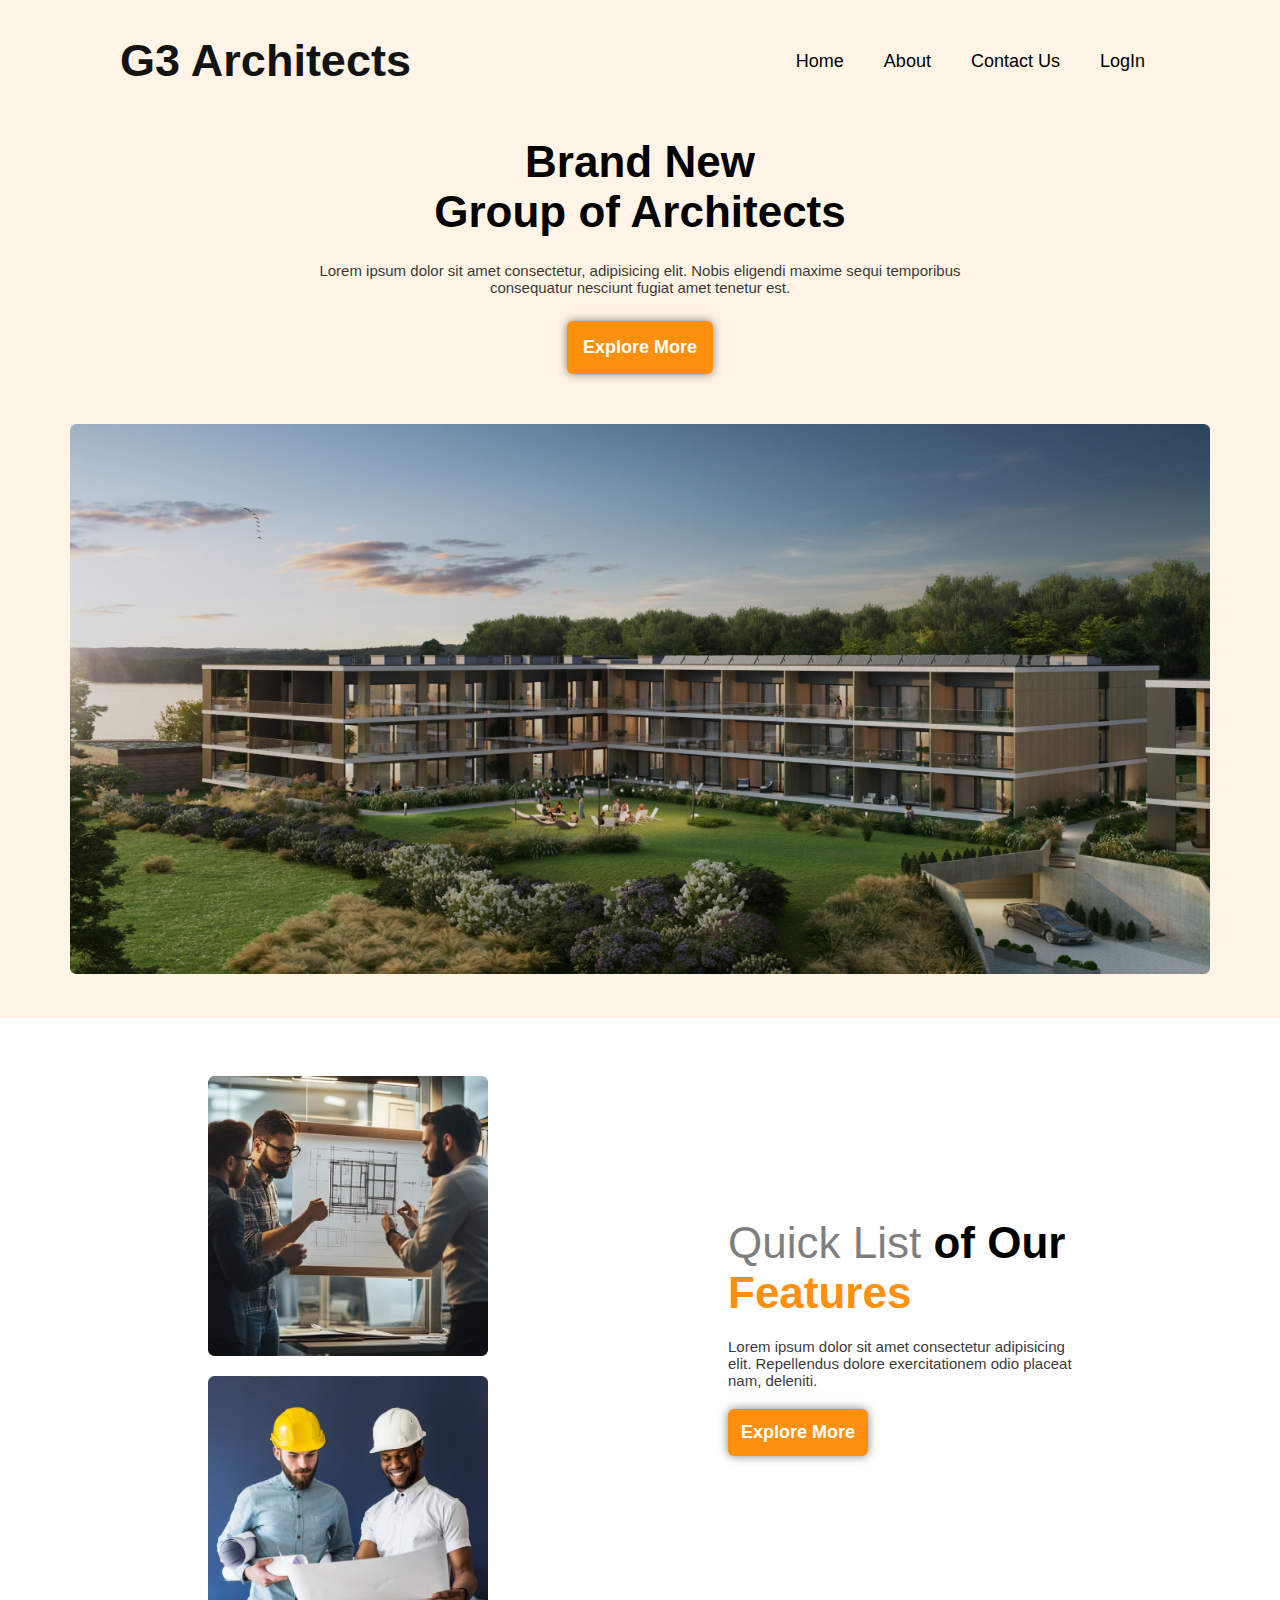
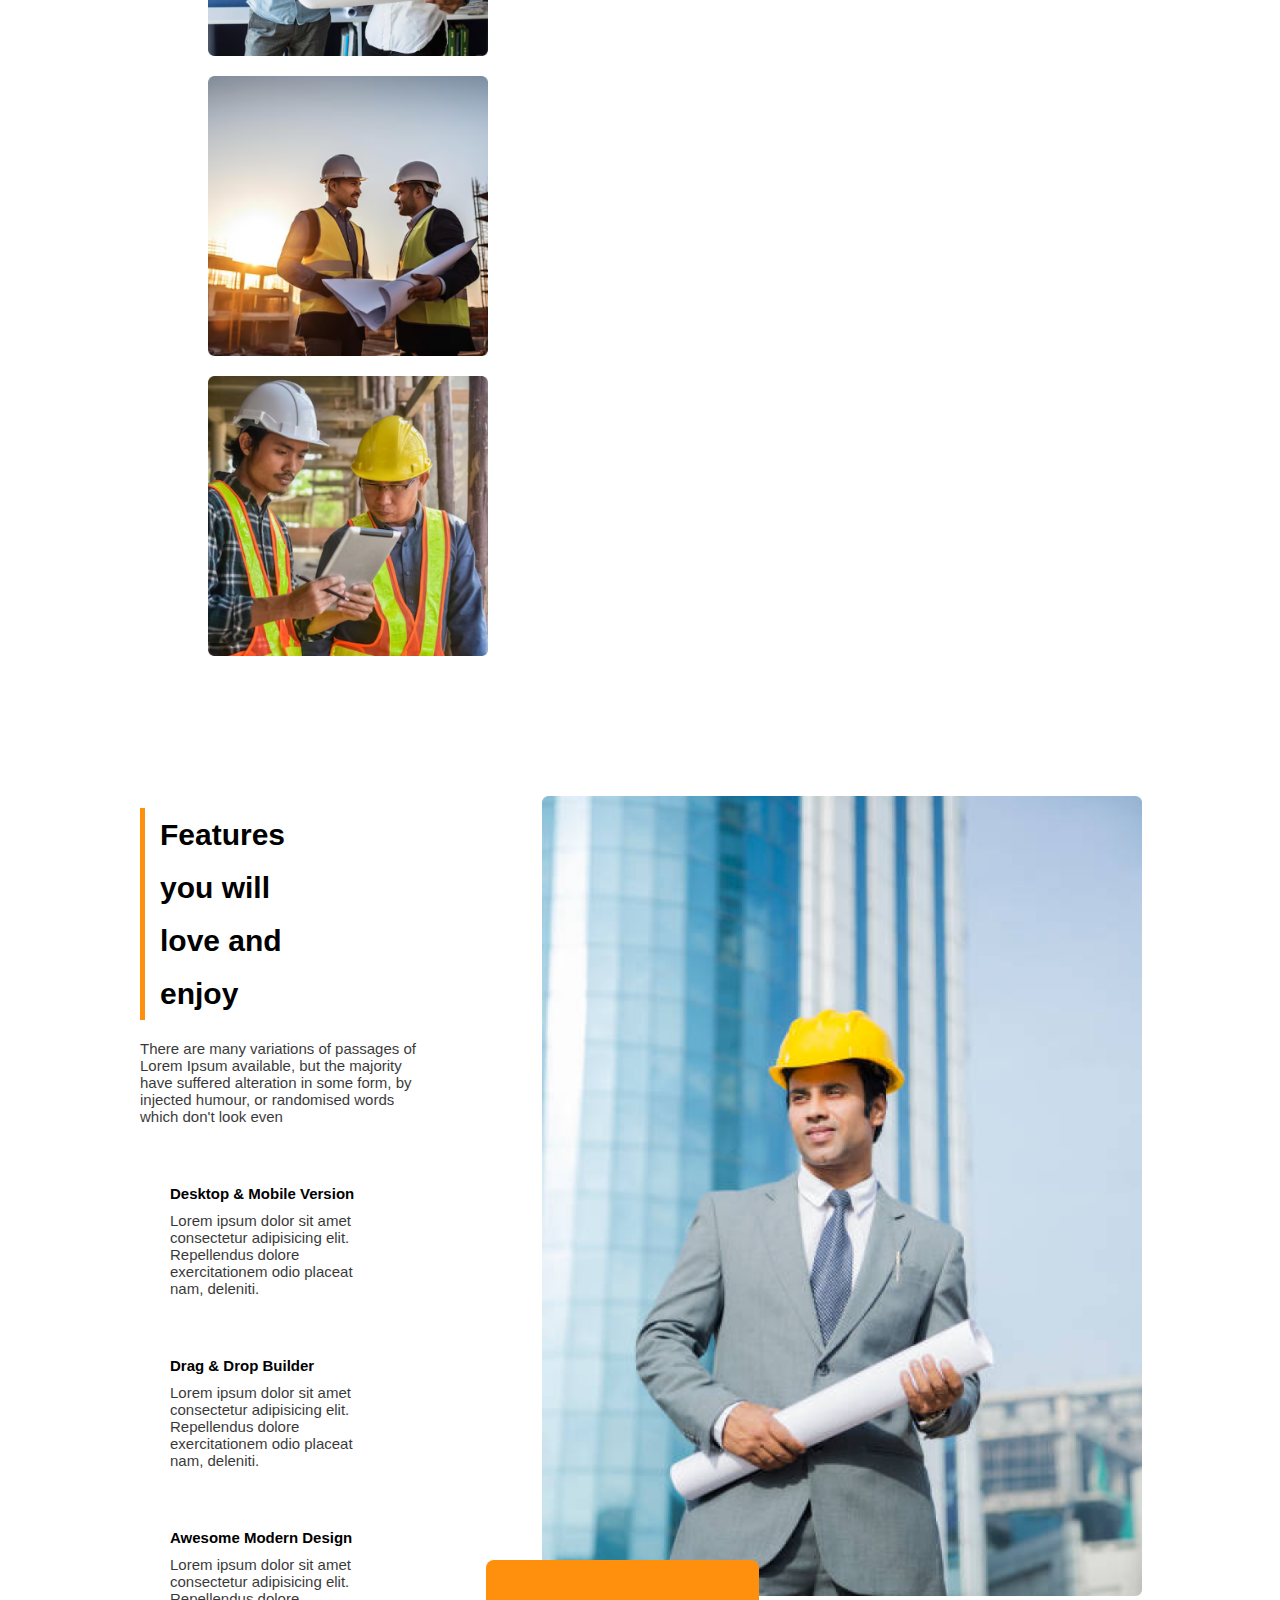
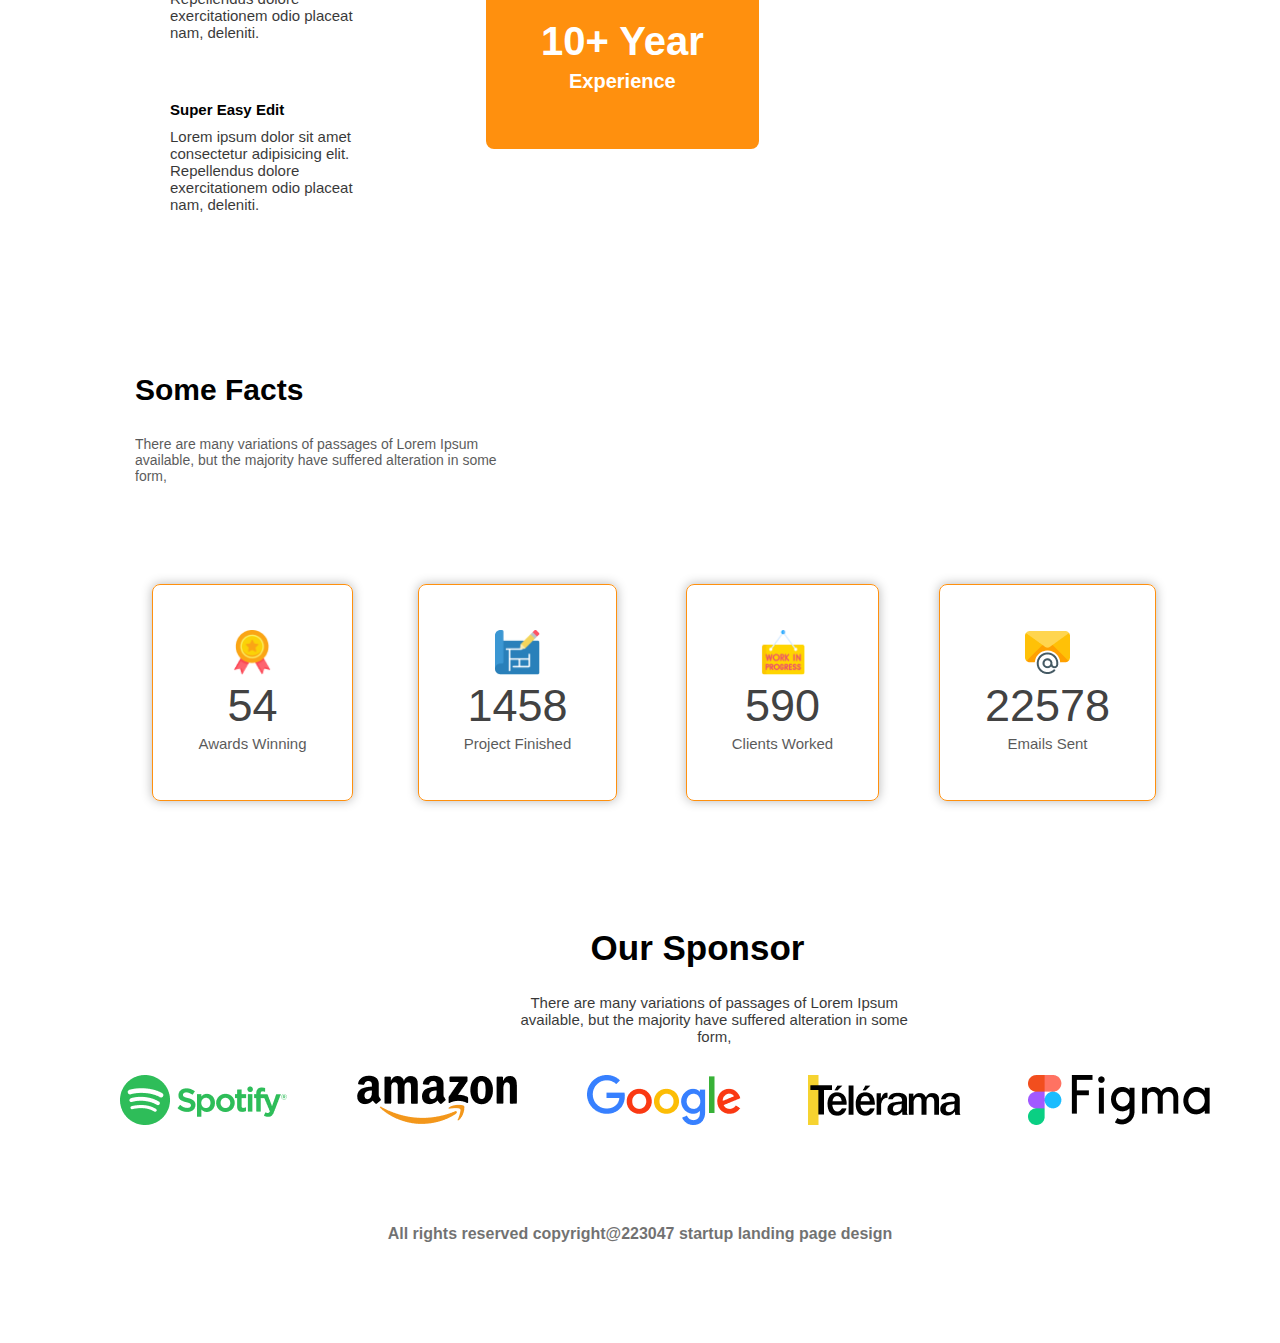
==== Assignment-2/index.html @ 871b0f90 "Architecture" ====
<!DOCTYPE html>
<html lang="en">
  <head>
    <meta charset="UTF-8" />
    <meta name="viewport" content="width=device-width, initial-scale=1.0" />
    <title>Responsive Web</title>
    <link rel="stylesheet" href="style.css" />
  </head>
  <body>
    <header>
      <nav>
        <a class="logo" href="#">G3 Architects</a>
        <ul class="menu">
          <li><a href="#">Home</a></li>
          <li><a href="#">About</a></li>
          <li><a href="#">Contact Us</a></li>
          <li><a href="#">LogIn</a></li>
        </ul>
      </nav>

      <section class="hero-banner">
        <div class="hero-content">
          <h1>Brand New <br />Group of Architects</h1>
          <p>
            Lorem ipsum dolor sit amet consectetur, adipisicing elit. Nobis
            eligendi maxime sequi temporibus consequatur nesciunt fugiat amet
            tenetur est.
          </p>
          <a href="#"><button class="hero-btn">Explore More</button></a>
        </div>
        <div class="hero-img">
          <img src="banner.png" alt="banner" />
        </div>
      </section>
    </header>

    <main>
      <section class="about">
        <div class="about-img">
          <img src="team1.png" alt="team" />
          <img src="team2.png" alt="team" />
          <img src="team3.png" alt="team" />
          <img src="team4.png" alt="team" />
        </div>
        <div class="about-content">
          <h2>
            <span class="opacity-change">Quick List</span
            ><span class="weight-change"> of Our </span><br /><span
              class="color-change"
              >Features</span
            >
          </h2>
          <p>
            Lorem ipsum dolor sit amet consectetur adipisicing elit. Repellendus
            dolore exercitationem odio placeat nam, deleniti.
          </p>
          <a href="#"><button class="about-btn">Explore More</button></a>
        </div>
      </section>

      <section class="services">
        <div class="service-heading">
          <h2>Features you will love and enjoy</h2>
          <p>
            There are many variations of passages of Lorem Ipsum available, but
            the majority have suffered alteration in some form, by injected
            humour, or randomised words which don't look even
          </p>
          <div class="service-content">
            <div class="details-content">
              <h3>Desktop & Mobile Version</h3>
              <p>
                Lorem ipsum dolor sit amet consectetur adipisicing elit.
                Repellendus dolore exercitationem odio placeat nam, deleniti.
              </p>
            </div>
            <div class="details-content">
              <h3>Drag & Drop Builder</h3>
              <p>
                Lorem ipsum dolor sit amet consectetur adipisicing elit.
                Repellendus dolore exercitationem odio placeat nam, deleniti.
              </p>
            </div>
            <div class="details-content">
              <h3>Awesome Modern Design</h3>
              <p>
                Lorem ipsum dolor sit amet consectetur adipisicing elit.
                Repellendus dolore exercitationem odio placeat nam, deleniti.
              </p>
            </div>
            <div class="details-content">
              <h3>Super Easy Edit</h3>
              <p>
                Lorem ipsum dolor sit amet consectetur adipisicing elit.
                Repellendus dolore exercitationem odio placeat nam, deleniti.
              </p>
            </div>
          </div>
        </div>
        <div class="service-img">
          <img src="architect.png" alt="service" />
          <span class="service-span">
            <h3>10+ Year</h3>
            <p>Experience</p>
          </span>
        </div>
      </section>

      <section class="facts">
        <div class="facts-heading">
            <h2>Some Facts</h2>
            <p>
                There are many variations of passages of Lorem Ipsum available, but
                the majority have suffered alteration in some form,
            </p>
        </div>
        <div class="facts-details">
            <div class="facts-content">
                <img src="Group 22.png" alt="pic">
                <h3>54</h3>
                <p>Awards Winning</p>
            </div>
            <div class="facts-content">
                <img src="Group 28.png" alt="pic">
                <h3>1458</h3>
                <p>Project Finished</p>
            </div>
            <div class="facts-content">
                <img src="Group 29.png" alt="pic">
                <h3>590</h3>
                <p>Clients Worked</p>
            </div>
            <div class="facts-content">
                <img src="Group 30.png" alt="pic">
                <h3>22578</h3>
                <p>Emails Sent</p>
            </div>
        </div>
      </section>

      <section class="sponsor">
        <div class="sponsor-heading">
            <h2>Our Sponsor</h2>
            <p>
                There are many variations of passages of Lorem Ipsum available, but
                the majority have suffered alteration in some form,
            </p>
        </div>
        <div class="sponsor-img">
            <img src="spotify Logo.png" alt="sponsor">
            <img src="Amazon Logo.png" alt="sponsor">
            <img src="google Logo.png" alt="sponsor">
            <img src="Telerama Logo.png" alt="sponsor">
            <img src="figma Logo.png" alt="sponsor">
        </div>
      </section>

      <footer>
        <h4>All rights reserved copyright@223047 startup landing page design</h4>
      </footer>
    </main>
  </body>
</html>
---- Assignment-2/style.css ----
* {
    margin: 0;
    font-family: sans-serif;
    transition: all 1s ease-in-out;
}

a {
    text-decoration: none;
    color: inherit;
    cursor: pointer;
}

ul,
li {
    list-style-type: none;
}

header {
    background-color: #FFF4E6;
    padding-top: 35px;
}

/* Nav Section */

nav {
    display: flex;
    align-items: center;
    justify-content: space-between;
    margin-left: 120px;
    margin-right: 120px;
}

.menu {
    display: flex;
    align-items: center;
    text-decoration: none;
    gap: 10px;
}

nav .logo {
    font-size: 45px;
    font-weight: 800;
    line-height: normal;
    color: #131313;
}

nav li a {
    display: inline-block;
    text-align: center;
    text-decoration: none;
    padding: 12px 15px;
    font-size: 18px;
    font-weight: 500;
    line-height: 26px;
}

.hero-banner,
.hero-content {
    text-align: center;
    margin: 50px;
}

.hero-content h1 {
    font-size: 44px;
    font-weight: 800;
    width: 60%;
    margin-top: 150px;
    margin: 0 auto;
}

.hero-content p {
    font-size: 15px;
    font-weight: 400;
    width: 60%;
    margin: 25px auto;
    opacity: 0.78;
}

.hero-btn {
    font-size: 18px;
    font-weight: 700;
    border: 1px solid transparent;
    padding: 15px 15px;
    border-radius: 6px;
    background-color: #FF900E;
    color: white;
    box-shadow: 0 0 10px rgba(0, 0, 0, 0.5);
}

.hero-btn:hover {
    background: transparent;
    border: 5px solid #FF900E;
    color: #FF900E;
}

.hero-banner img {
    width: 1140px;
    height: 550px;
    margin-bottom: 40px;
}

/* About Section */

.about {
    display: flex;
    justify-content: space-between;
    margin: 50px;
    margin-top: 10px;
}

.about-img {
    width: 60%;
    margin-left: 150px;
}

.about-img img {
    width: 280px;
    height: 280px;
    padding: 8px;
}

.about-content {
    width: 40%;
    margin-right: 150px;
    padding-top: 150px;
}

.about-content h2 {
    font-size: 44px;
    font-weight: 600;
    margin-bottom: 20px;
}

.about-content p {
    font-size: 15px;
    opacity: 0.78;
}

.about-btn {
    margin-top: 20px;
    font-size: 18px;
    font-weight: 700;
    border: 1px solid transparent;
    padding: 12px 12px;
    border-radius: 6px;
    background-color: #FF900E;
    color: white;
    box-shadow: 0 0 10px rgba(0, 0, 0, 0.5);
}

.about-btn:hover {
    background: transparent;
    border: 5px solid #FF900E;
    color: #FF900E;
}

.opacity-change {
    opacity: 0.5;
    font-weight: 100;
}

.weight-change {
    font-weight: 800;
}

.color-change {
    color: #FF900E;
}

/* Services Section */

.services {
    display: flex;
    gap: 80px;
    margin: 50px;
    margin-top: 120px;
    margin-left: 120px;
}

.service-heading h2 {
    border-left: 5px solid #ff900e;
    margin: 20px;
    font-size: 30px;
    font-weight: 900;
    max-width: 50%;
    padding-left: 15px;
    line-height: 53px;
}

.service-heading p {
    font-size: 15px;
    line height: 26px;
    opacity: 0.78;
    padding-left: 20px;
    margin-bottom: 30px;
    max-width: 85%;
}

.service-content {
    max-width: 80%;
}

.details-content {
    margin-top: 60px;
}

.details-content h3 {
    padding-left: 50px;
    font-size: 15px;
}

.details-content p {
    padding-left: 50px;
    padding-top: 10px;
    font-size: 15px;
    opacity: 0.78;
}

.service-img img {
    width: 600px;
    height: 800px;
    padding: 8px;
    margin-right: 80px;
}

.service-span {
    background: #ff900e;
    border-radius: 8px;
    display: inline-block;
    padding: 55px;
    font-weight: 700;
    text-align: center;
    color: #ffffff;
    margin-top: -3em;
    margin-left: -3em;
    isolation: isolate;
}

.service-span h3 {
    font-size: 40px;
    font-weight: 900;
    line-height: 53px;
}

.service-span p {
    font-size: 20px;
    line-height: 26px;
}


/* Facts Section */

.facts {
    margin: 50px;
    margin-top: 120px;
    margin-left: 120px;
    margin-bottom: 120px;
}

.facts-heading h2 {
    font-size: 30px;
    font-weight: 900;
    max-width: 50%;
    padding-left: 15px;
    line-height: 53px;
}

.facts-heading p {
    font-size: 14px;
    line height: 26px;
    opacity: 0.65;
    padding-left: 15px;
    margin-bottom: 30px;
    max-width: 35%;
    margin-top: 20px;
}

.facts-details {
    display: grid;
    text-align: center;
    grid-template-columns: repeat(4, 1fr);
    justify-items: center;
    align-items: center;
    margin-top: 50px;
    margin-right: 50px;
}

.facts-content {
    border: 1px solid #ff900e;
    border-radius: 8px;
    padding: 45px 45px;
    cursor: pointer;
    box-shadow: 0px 0px 11px rgb(0 0 0 / 29%);
    margin-top: 50px;
}

.facts-content img {
    width: 45.22px;
    height: 45.22px;
}

.facts-content h3 {
    font-weight: 500;
    font-size: 45px;
    line-height: 53px;
    color: #424242;
}

.facts-content p {
    font-weight: 500;
    font-size: 15px;
    line-height: 23px;
    opacity: 0.65;
}

/* Sponsor-Section */

.sponsor {
    margin: 50px;
    margin-top: 120px;
    margin-left: 120px;
    margin-bottom: 100px;
    text-align: center;
}

.sponsor-heading h2 {
    font-size: 35px;
    font-weight: 600;
    max-width: 50%;
    padding-left: 300px;
    line-height: 53px;
}

.sponsor-heading p {
    font-size: 15px;
    line height: 26px;
    opacity: 0.78;
    padding-left: 400px;
    margin-bottom: 30px;
    max-width: 35%;
    margin-top: 20px;
    margin-bottom: 30px;
}

.sponsor-img {
    display: flex;
    align-items: center;
    justify-content: space-between;
    margin-top: 20px;
    margin-right: 20px;
}

/* Copyright-Section */

footer {
    color: #131313;
    text-align: center;
    opacity: 0.6;
    margin: 100px;
}
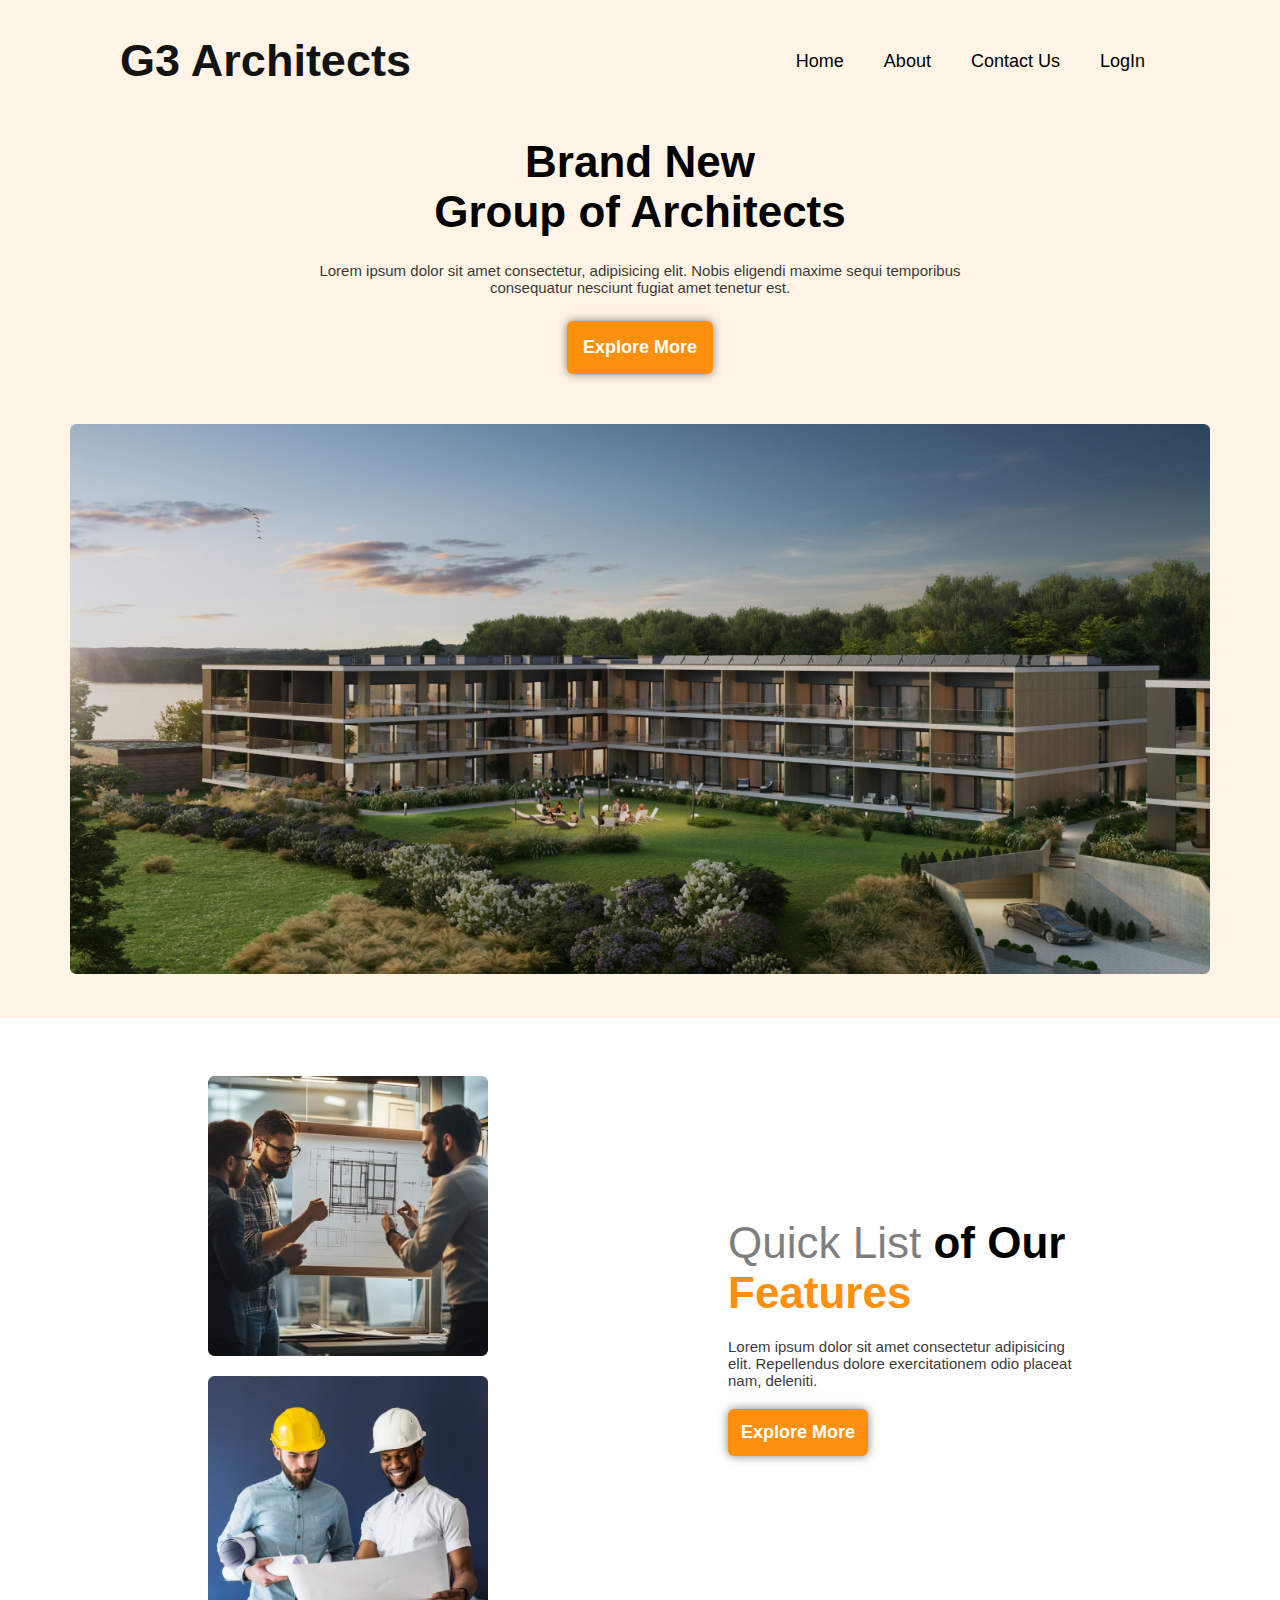
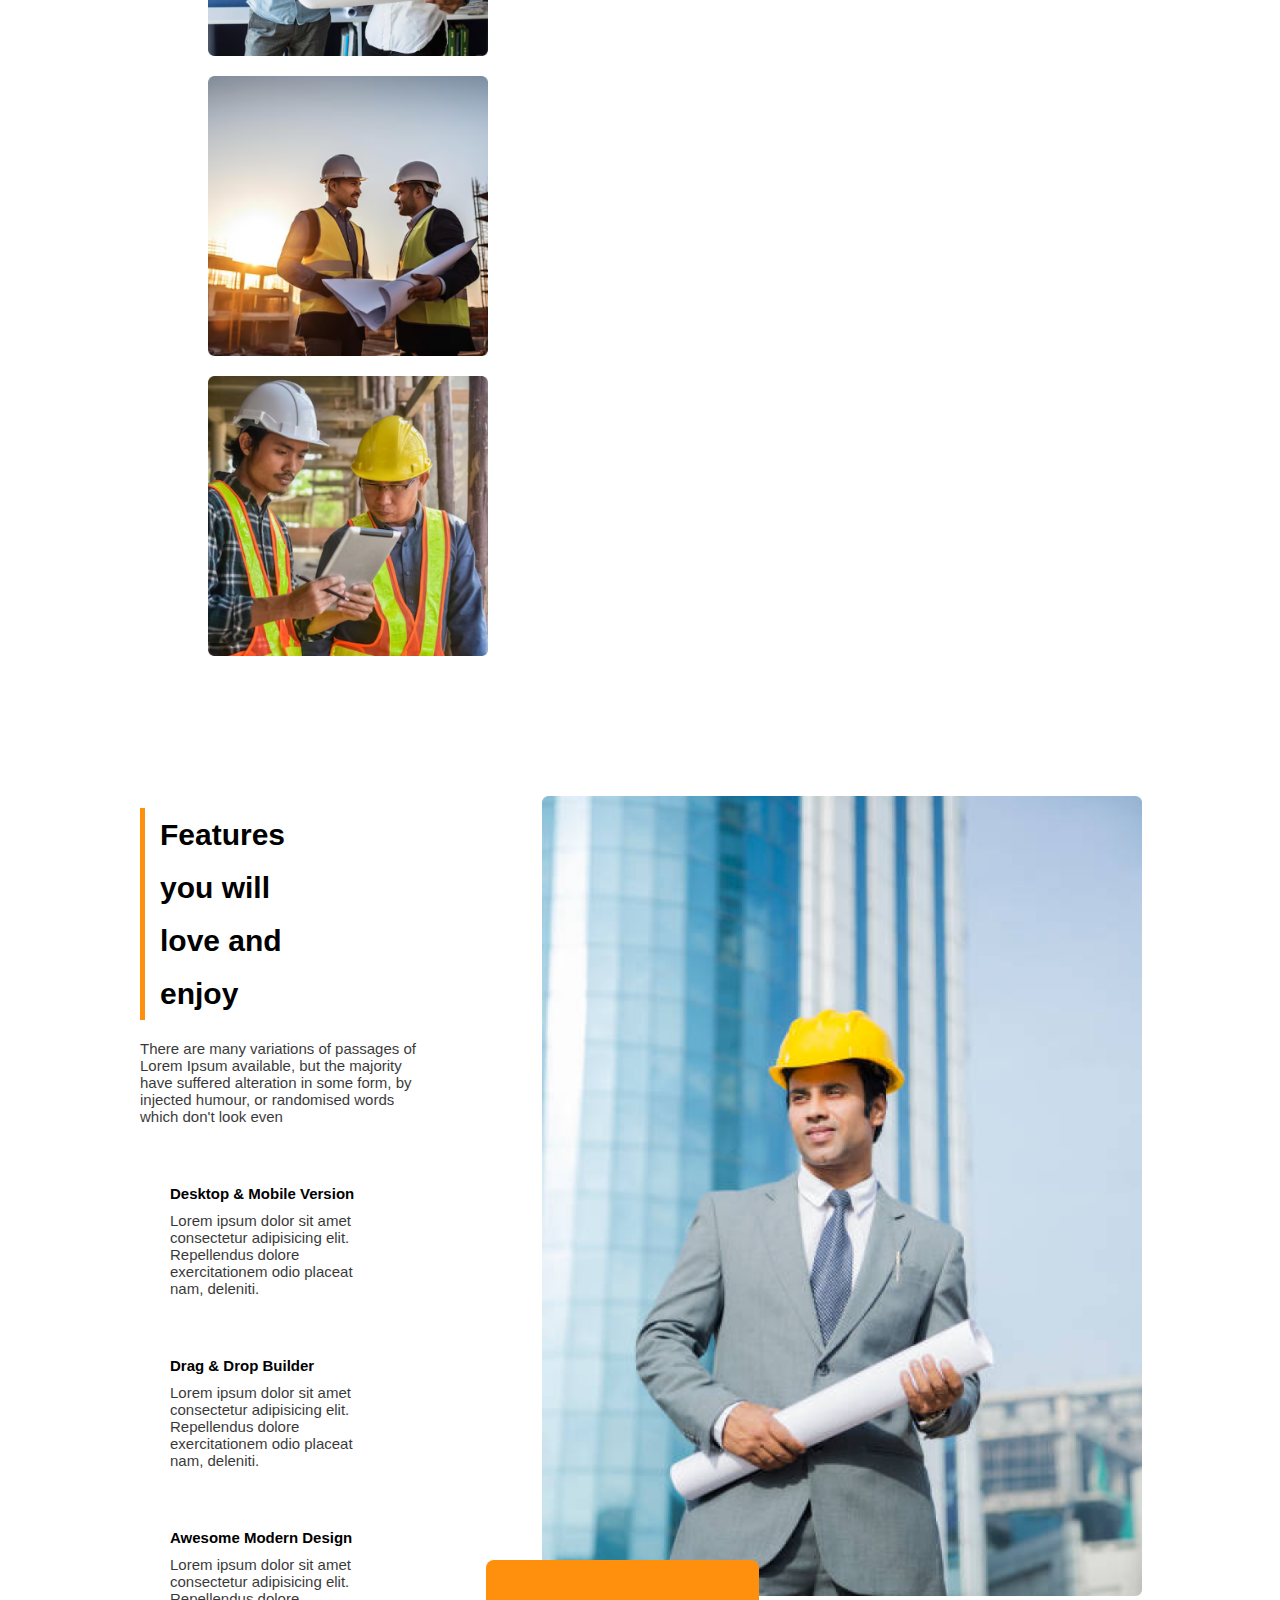
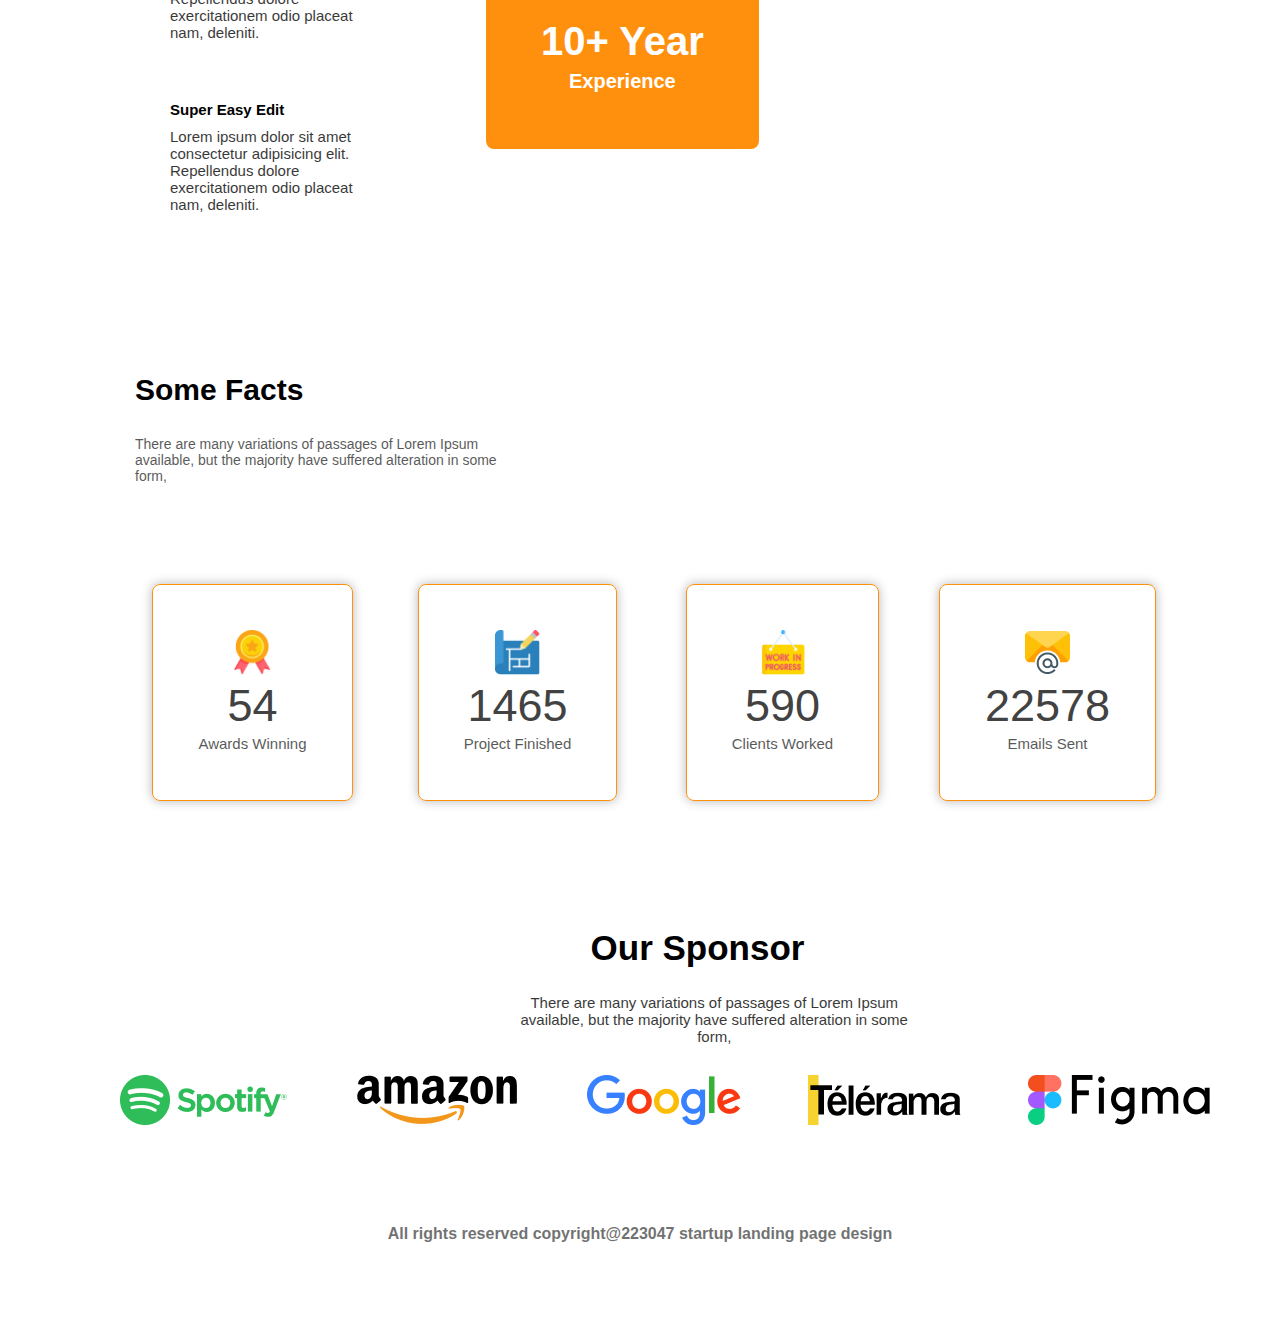
==== commit fa83581c: "Responsive" ====
--- a/Assignment-2/index.html
+++ b/Assignment-2/index.html
@@ -20,7 +20,7 @@
 
       <section class="hero-banner">
         <div class="hero-content">
-          <h1>Brand New <br />Group of Architects</h1>
+          <h1>Brand New <br>Group of Architects</h1>
           <p>
             Lorem ipsum dolor sit amet consectetur, adipisicing elit. Nobis
             eligendi maxime sequi temporibus consequatur nesciunt fugiat amet
@@ -122,7 +122,7 @@
             </div>
             <div class="facts-content">
                 <img src="Group 28.png" alt="pic">
-                <h3>1458</h3>
+                <h3>1465</h3>
                 <p>Project Finished</p>
             </div>
             <div class="facts-content">
--- a/Assignment-2/style.css
+++ b/Assignment-2/style.css
@@ -357,4 +357,304 @@
     text-align: center;
     opacity: 0.6;
     margin: 100px;
-}+}
+
+/* Responsive Part */
+
+@media only screen and (min-width: 350px) and (max-width: 600px) {
+    nav{
+        flex-direction: column;
+    }
+
+    .menu{
+        padding: 20px;
+        margin:0px 150px;
+    }
+
+    .logo{
+        margin-left: -30px;
+    }
+
+    nav li a{
+        padding: 3px 15px;
+        gap: 5px;
+    }
+
+    .hero-content h1{
+        font-size: 36px;
+        line-height: 1.2em;
+        margin-top: -10px;
+    }
+
+    .hero-content p{
+        width: 100%;
+        padding-left: 10px;
+    }
+
+    .hero-btn{
+        padding: 10px 10px;
+        margin-left:15px ;
+    }
+
+    .hero-img img{
+        height: 400px;
+        width: 415px;
+    }
+
+    .about{
+        flex-direction: column;
+        margin-left: -40px;
+    }
+
+    .about-content{
+        margin-left: 195px;
+        margin-top: -80px;
+    }
+
+    .about-btn{
+        padding: 10px 10px;
+    }
+
+    .services{
+        flex-direction: column;
+    }
+
+    .service-heading h2{
+        width: 80%;
+        font-size: 35px;
+    }
+
+    .details-content h3{
+        font-size:25px;
+    }
+
+    .service-img img{
+        height: 450px;
+        width: 350px;
+        margin-left: -42px;
+    }
+
+    .service-span{
+        padding:35px;
+    }
+
+    .service-span h3{
+        margin-left:-10px;
+        font-size: 25px;
+    }
+
+    .service-span p{
+        margin-left: -10px;
+        font-size: 18px;
+    }
+
+    .facts{
+        margin-top:-5px;
+    }
+
+    .facts-heading h2{
+        max-width:100%;
+        line-height:1.2em;
+        font-size: 34px;
+    }
+
+    .facts-heading p{
+        max-width: 80%;
+    }
+    
+    .facts-details{
+        margin-top: -10px;
+        grid-template-columns: repeat(1,1fr);
+    }
+
+    .sponsor-heading h2{
+        margin-left: -240px;
+    }
+
+    .sponsor-heading p{
+        margin-left: -390px;
+        max-width: 80%;
+    }
+
+    .sponsor-img{
+        margin-top: 30px;
+        flex-direction: column;
+        gap:65px;
+    }
+
+    footer{
+        margin-right: 70px;
+    }
+}
+
+
+/* 
+
+@media only screen and (min-width: 350px) and (max-width: 600px) {
+
+  header > nav.container {
+    flex-direction: column;
+  }
+
+  nav.container a h1 {
+    font-size: 2em;
+  }
+
+  nav.container .menu-list {
+    flex-direction: column;
+    margin-top: 14px;
+  }
+
+  nav.container .menu-list li a {
+    padding: 3px 15px;
+  }
+
+  .banner-content .banner-details {
+    margin-top: 50px;
+  }
+
+  .banner-details h1 {
+    font-size: 2em;
+    line-height: 1.2em;
+  }
+
+  .banner-thumbnail {
+    padding: 30px;
+  }
+
+  .features-area .container {
+    flex-direction: column;
+    gap: 35px;
+  }
+
+  .features-img-gallery {
+    grid-template-columns: repeat(1, 1fr);
+  }
+
+  .features-area .features-details {
+    text-align: center;
+  }
+
+  .features-details h1 {
+    margin-bottom: 24px;
+  }
+
+
+
+  section.love-enjoy .container {
+    flex-direction: column-reverse;
+  }
+
+  .love-enjoy-thumbnail span {
+    margin-top: -3em;
+    margin-left: calc(100% - 21em);
+    padding: 30px;
+    width: fit-content;
+  }
+
+  .love-enjoy-thumbnail span h1 {
+    font-size: 2.2em;
+    line-height: 40px;
+  }
+
+
+  section.some-facts {
+    margin-top: 60px;
+    margin-bottom: 60px;
+    text-align: center;
+  }
+
+  section.some-facts h1 {
+    font-size: 3.1rem;
+    line-height: 25px;
+  }
+
+  section.some-facts .container > p {
+    margin-bottom: 35px;
+  }
+
+  section.some-facts .awards-project {
+    grid-template-columns: repeat(1, 1fr);
+    grid-gap: 30px;
+  }
+
+  .awards-project .item {
+    width: 75%;
+  }
+
+  .awards-project h4 {
+    line-height: 4.8rem;
+  }
+
+  section.our-sponsor {
+    margin-top: 50px;
+  }
+
+  section.our-sponsor h1,
+  .section-title {
+    margin-bottom: 20px;
+    font-size: 2.8rem;
+  }
+
+  section.our-sponsor p {
+    font-size: 1.2rem;
+  }
+
+  section.our-sponsor .sponsor-items {
+    flex-direction: column;
+    gap: 36px;
+  }
+
+  ul.sponsor-items img {
+    filter: grayscale(0);
+  }
+
+
+  .getUpdates_content .subscribe_div {
+    flex-direction: column;
+    width: 75vw;
+  }
+
+  .subscribe_div input {
+    margin-bottom: 20px;
+    border-radius: 8px;
+    width: 65vw;
+  }
+
+  .subscribe_div button {
+    border-radius: 8px;
+    margin-bottom: 30px;
+  }
+}
+
+@media only screen and (min-width: 601px) and (max-width: 1000px) {
+  header > nav.container {
+    flex-direction: row;
+  }
+
+  nav.container a h1 {
+    font-size: 1.7em;
+  }
+
+  nav.container .menu-list {
+    flex-direction: inherit;
+    margin-top: 14px;
+    gap: 5px;
+  }
+
+  nav.container .menu-list li a {
+    padding: 0.5em 0.6em;
+  }
+
+  .banner-content .banner-details {
+    margin-top: 50px;
+  }
+
+  .banner-details h1 {
+    font-size: 1.9em;
+    line-height: 1.3em;
+  }
+
+  .banner-thumbnail {
+    padding: 30px;
+  } */
